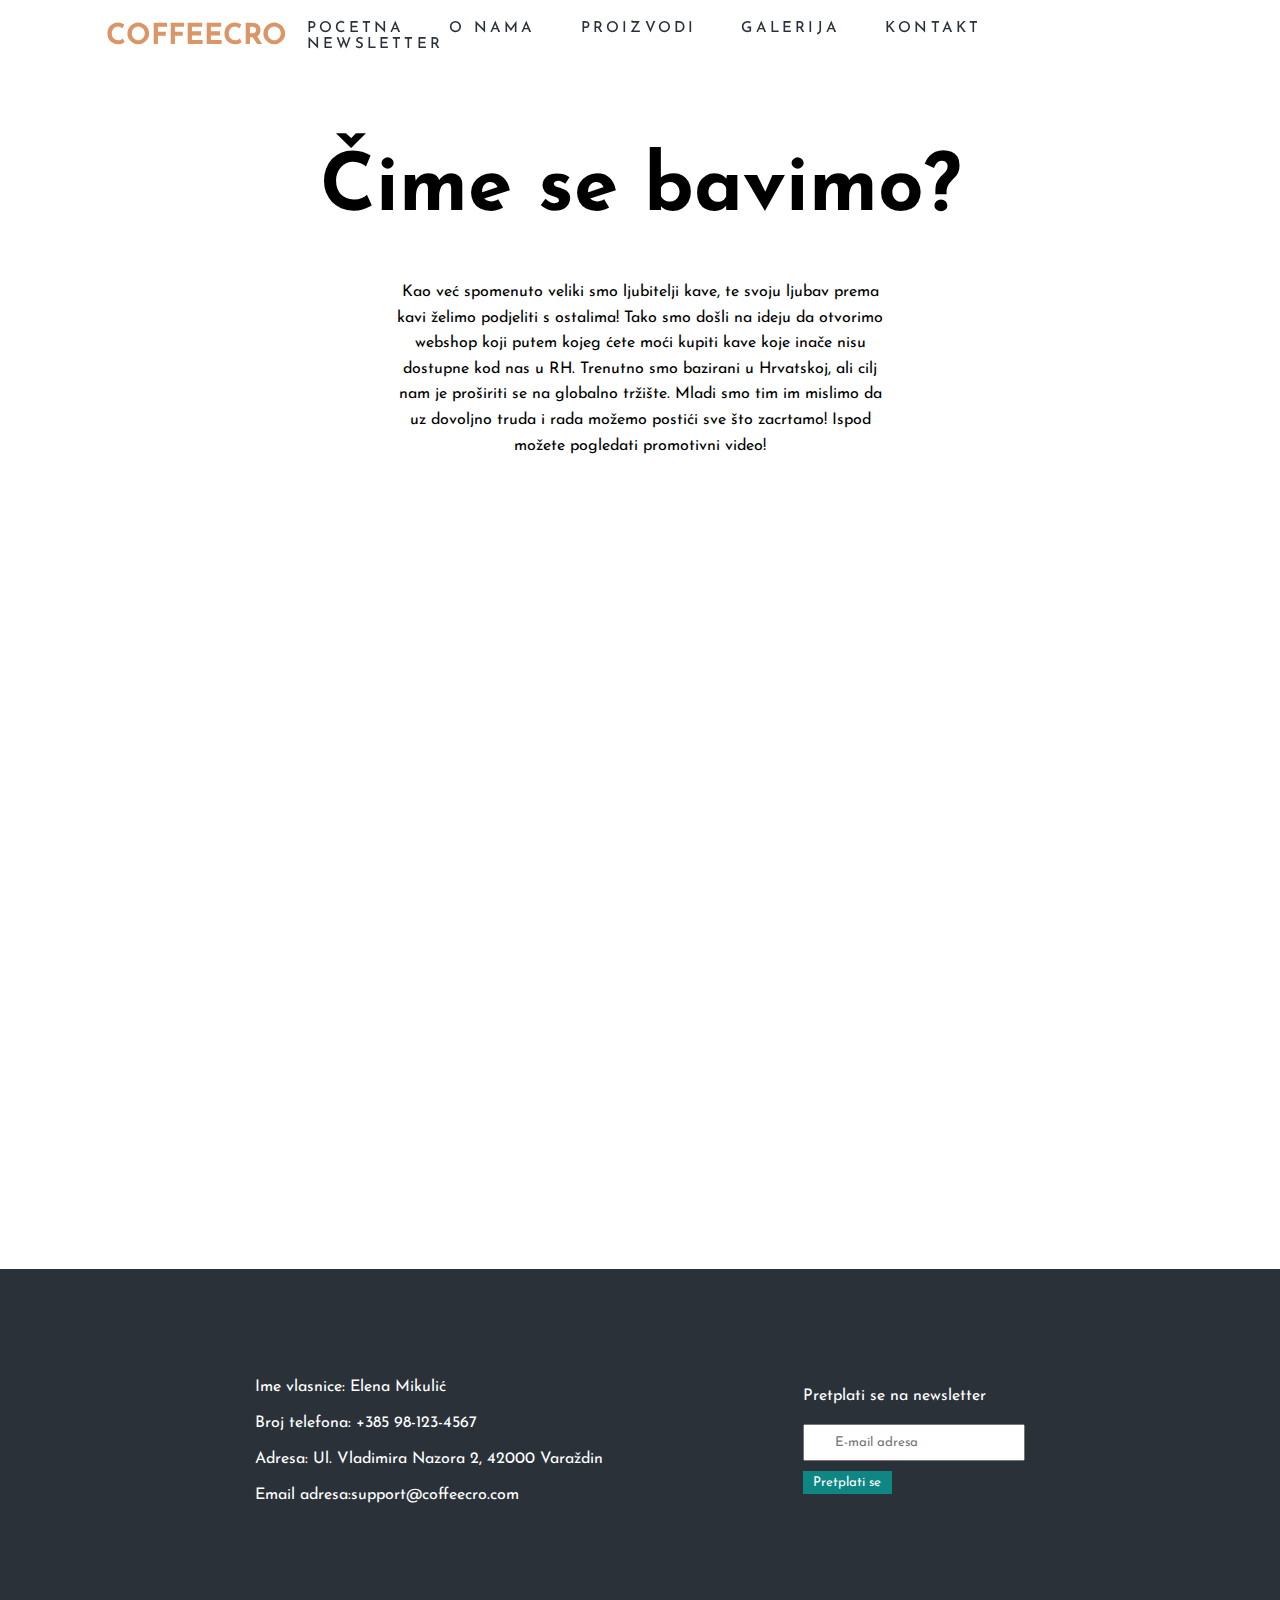
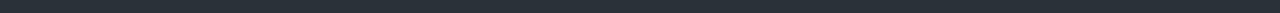
==== onama.html @ e12a530b "init" ====
<!DOCTYPE html>
<html lang="en">
  <head>
    <meta charset="UTF-8" />
    <meta http-equiv="X-UA-Compatible" content="IE=edge" />
    <meta name="viewport" content="width=device-width, initial-scale=1.0" />
    <link rel="stylesheet" href="onama.css" />
    <link
      rel="stylesheet"
      href="https://pro.fontawesome.com/releases/v5.10.0/css/all.css"
      integrity="sha384-AYmEC3Yw5cVb3ZcuHtOA93w35dYTsvhLPVnYs9eStHfGJvOvKxVfELGroGkvsg+p"
      crossorigin="anonymous"
    />

    <link rel="preconnect" href="https://fonts.gstatic.com" />
    <link
      href="https://fonts.googleapis.com/css2?family=Josefin+Sans:wght@300;400;600&display=swap"
      rel="stylesheet"
    />
    <title>Document</title>
  </head>
  <body>
    <section id="header">
      <div class="header container">
        <div class="nav-bar">
          <div class="brand">
            <h1>
              <span class="vidljivo"
                ><img
                  class="slikavidljivo"
                  src="slike/logo.png"
                  alt="logo"
                  width="150px"
                  height="70px"
                /><span class="title">Coffee</span>CRO</span
              >
            </h1>
          </div>
          <div class="nav-list">
            <div class="hamburger"><div class="bar"></div></div>
            <ul>
              <li>
                <a class="slova" href="index.html#hero">Početna</a>
              </li>
              <li>
                <a class="slova" href="index.html#onama">O nama</a>
              </li>
              <li>
                <a class="slova" href="index.html#proizvodi">Proizvodi</a>
              </li>
              <li>
                <a class="slova" href="galerija.html">Galerija</a>
              </li>
              <li>
                <a class="slova" href="index.html#kontakt">Kontakt</a>
              </li>
              <li>
                <a class="slova" href="index.html#newsletter">Newsletter</a>
              </li>
            </ul>
          </div>
        </div>
      </div>
    </section>
    <script src="nav.js"></script>
    <section class="viseo">
      <h1>Čime se bavimo?</h1>
      <p class="tekstonama">
        Kao već spomenuto veliki smo ljubitelji kave, te svoju ljubav prema kavi
        želimo podjeliti s ostalima! Tako smo došli na ideju da otvorimo webshop
        koji putem kojeg ćete moći kupiti kave koje inače nisu dostupne kod nas
        u RH. Trenutno smo bazirani u Hrvatskoj, ali cilj nam je proširiti se na
        globalno tržište. Mladi smo tim im mislimo da uz dovoljno truda i rada
        možemo postići sve što zacrtamo! Ispod možete pogledati promotivni
        video!
      </p>
    </section>

    <div class="iframe-container">
      <iframe
        width="560"
        height="315"
        src="https://www.youtube.com/embed/bTqHT5UxlTE"
        frameborder="0"
        allow="accelerometer; autoplay; clipboard-write; encrypted-media; gyroscope; picture-in-picture"
        allowfullscreen
      ></iframe>
    </div>
    <footer>
      <div class="col1">
        <p>Ime vlasnice: Elena Mikulić</p>
        <p>Broj telefona: +385 98-123-4567</p>
        <p>Adresa: Ul. Vladimira Nazora 2, 42000 Varaždin</p>
        <p>Email adresa:support@coffeecro.com</p>
      </div>
      <div class="col2">
        <label for="">Pretplati se na newsletter</label>
        <input type="text" placeholder="E-mail adresa" />
        <button class="pretplati">Pretplati se</button>
      </div>
    </footer>
  </body>
</html>
---- onama.css ----
* {
  margin: 0;
  padding: 0;
  box-sizing: border-box;
  font-family: "Josefin Sans", sans-serif;
}

/*NAVIGACIJA*/
section {
  position: relative;
}
.brand h1 {
  font-size: 1.8rem;
  text-transform: uppercase;
  color: white;
  text-decoration: none;
  margin: 0;
}
#header .nav-list ul li .zastava {
  padding: 0 10px;
}

.brand h1 span {
  color: #da9666;
}
.container {
  min-height: 100vh;
  width: 100%;
  display: flex;
  align-items: center;
  justify-content: center;
}
#header {
  position: fixed;
  z-index: 1000;
  left: 0;
  top: 0;
  width: 100vw;
  height: auto;
}
#header .header {
  min-height: 8vh;
  transition: 0.3s ease background-color;
}
#header .nav-bar {
  display: flex;
  align-items: center;
  justify-content: space-between;
  width: 85%;
  margin: auto;
  height: 100%;
  padding: 0 10px;
}
#header .nav-list ul {
  list-style: none;
  position: absolute;
  background-color: #da9666;
  width: 100vw;
  height: 100vh;
  left: 100%;
  top: 0;
  display: flex;
  flex-direction: column;
  justify-content: center;
  align-items: center;
  z-index: 1;
  overflow-x: hidden;
  transition: 0.5s ease left;
}
#header .nav-list ul.active {
  left: 0%;
}
#header .nav-list ul a {
  font-size: 2rem;
  font-weight: 500;
  letter-spacing: 0.2rem;
  text-align: center;
  justify-content: center;
  text-decoration: none;
  color: white;
  text-transform: uppercase;
  padding: 0 20px;
  display: block;
}
#header .nav-list ul a::after {
  content: attr(data-after);
  position: absolute;
  top: 50%;
  left: 50%;
  transform: translate(-50%, -50%) scale(0);
  color: rgba(255, 255, 255, 0.8);
  font-size: 8rem;
  letter-spacing: 50px;
  z-index: -1;
  transition: 0.3s ease letter-spacing;
}
#header .nav-list ul li:hover a::after {
  transform: translate(-50%, -50%) scale(1);
  letter-spacing: initial;
}
#header .nav-list ul li:hover a {
  color: #0e8684;
}
#header .hamburger {
  height: 60px;
  width: 60px;
  display: inline-block;
  border: 3px solid #2a3139;
  border-radius: 50%;
  position: relative;
  display: flex;
  align-items: center;
  justify-content: center;
  z-index: 100;
  cursor: pointer;
  transform: scale(0.8);
  margin-right: 20px;
}
#header .hamburger:after {
  position: absolute;
  content: "";
  height: 100%;
  width: 100%;
  border-radius: 50%;
  border: 3px solid #2a3139;
  animation: hamburger_puls 1s ease infinite;
}
#header .hamburger .bar {
  height: 2px;
  width: 30px;
  position: relative;
  background-color: #2a3139;
  z-index: -1;
}
#header .hamburger .bar::after,
#header .hamburger .bar::before {
  content: "";
  position: absolute;
  height: 100%;
  width: 100%;
  left: 0;
  background-color: #2a3139;
  transition: 0.3s ease;
  transition-property: top, bottom;
}
#header .hamburger .bar::after {
  top: 8px;
}
#header .hamburger .bar::before {
  bottom: 8px;
}
#header .hamburger.active .bar::before {
  bottom: 0;
}
#header .hamburger.active .bar::after {
  top: 0;
}
@keyframes hamburger_puls {
  0% {
    opacity: 1;
    transform: scale(1);
  }
  100% {
    opacity: 0;
    transform: scale(1.4);
  }
}
@keyframes text_reveal_box {
  50% {
    width: 100%;
    left: 0;
  }
  100% {
    width: 0;
    left: 100%;
  }
}
@keyframes text_reveal {
  100% {
    color: white;
  }
}
@keyframes text_reveal_name {
  100% {
    color: crimson;
    font-weight: 500;
  }
}
@media only screen and (min-width: 768px) {
  .cta {
    font-size: 2.5rem;
    padding: 20px 60px;
  }
  h1.section-title {
    font-size: 5rem;
  }
}
@media only screen and (min-width: 1200px) {
  /* header */
  .vidljivo {
    visibility: visible;
  }
  .slikavidljivo {
    display: none;
  }
  #header .hamburger {
    display: none;
  }
  #header .nav-list ul {
    position: initial;
    display: block;
    height: auto;
    width: fit-content;
    background-color: transparent;
  }
  #header .nav-list ul li {
    display: inline-block;
  }
  #header .nav-list ul li a {
    font-size: 15px;
    color: #2a3139;
  }
  #header .nav-list ul a:after {
    display: none;
  }
}
.viseo {
  position: relative;
  display: flex;
  justify-content: center;
  align-items: center;
  flex-direction: column;
}
h1 {
  text-align: center;
  margin-top: 150px;
  font-size: 5rem;
}
.tekstonama {
  margin-top: 50px;
  max-width: 50ch;
  text-align: center;
  line-height: 1.6rem;
  margin-bottom: 40px;
}

.iframe-container {
  position: relative;
  margin: auto;
  width: 90%;
  padding-bottom: 56.25%;
}
.iframe-container iframe {
  position: absolute;
  top: 0;
  left: 0;
  width: 100%;
  height: 100%;
}
@media screen and (max-width: 1200px) {
  .vidljivo {
    visibility: hidden;
  }
  .slikavidljivo {
    visibility: visible;
  }
}
.emptyspace {
  padding: 100px 0;
}
footer {
  margin-top: 50px;
  padding: 100px 0px;
  background-color: #2a3139;
  display: flex;
  justify-content: center;
  align-items: center;
}
.col1 {
  color: white;
  padding-right: 100px;
}
.col1 p {
  padding: 10px 0px;
}
.col2 {
  margin-left: 100px;
  display: flex;
  flex-direction: column;
}
label {
  padding-bottom: 20px;
  color: white;
}
input {
  padding: 10px 30px;
}
.pretplati {
  margin-top: 10px;
  width: 40%;
  padding: 5px 5px;
  color: white;
  background-color: #0e8684;
  border: none;
  outline: none;
}
.pretplati:hover {
  transition: 0.3s ease-in-out;
  transform: scale(1.05);
  cursor: pointer;
  filter: brightness(120%);
  color: #2a3139;
}
@media screen and (max-width: 600px) {
  footer {
    flex-direction: column;
  }
  .col1,
  .col2 {
    font-size: 0.8rem;
    padding: 0;
    margin: 0;
    display: flex;
    flex-direction: column;
    justify-content: center;
    align-items: center;
  }
  .col2 {
    margin-top: 40px;
  }
  h1 {
    font-size: 3rem;
  }
  .tekstonama {
    padding: 0px 20px;
  }
}
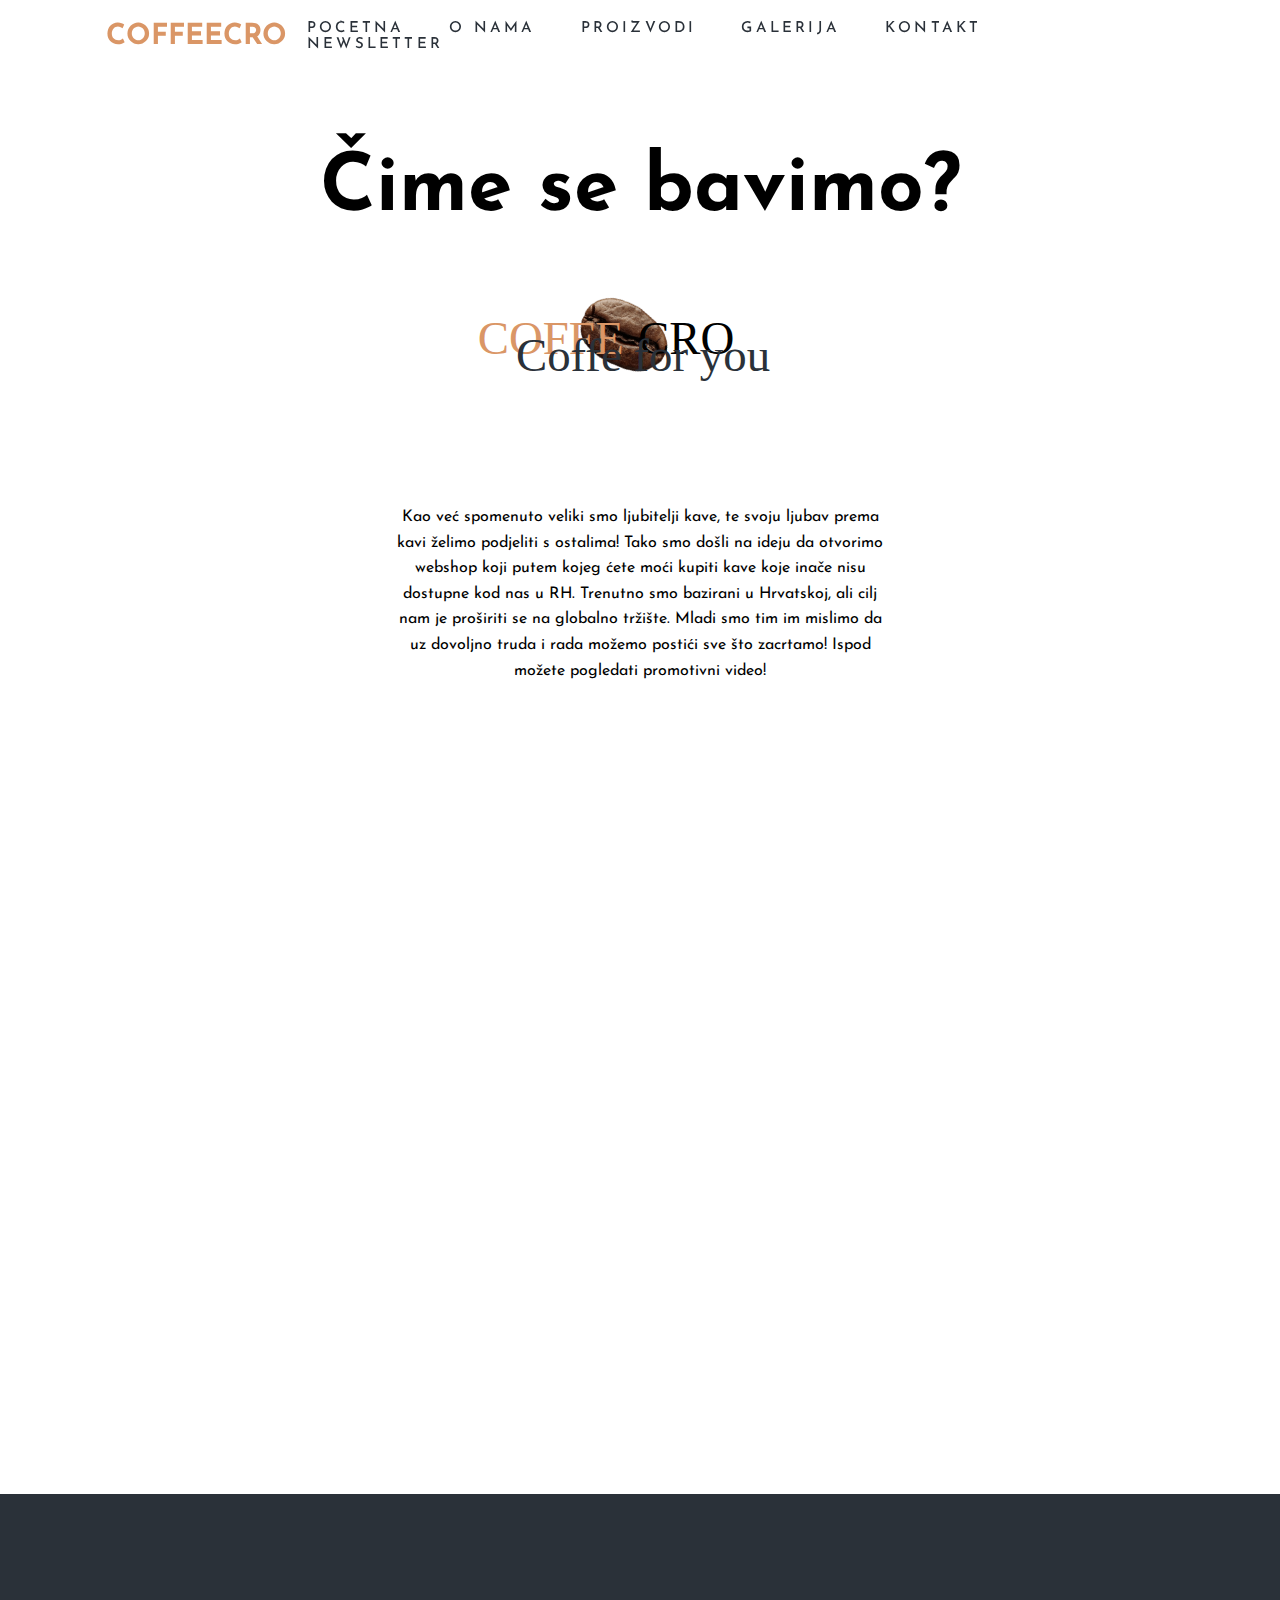
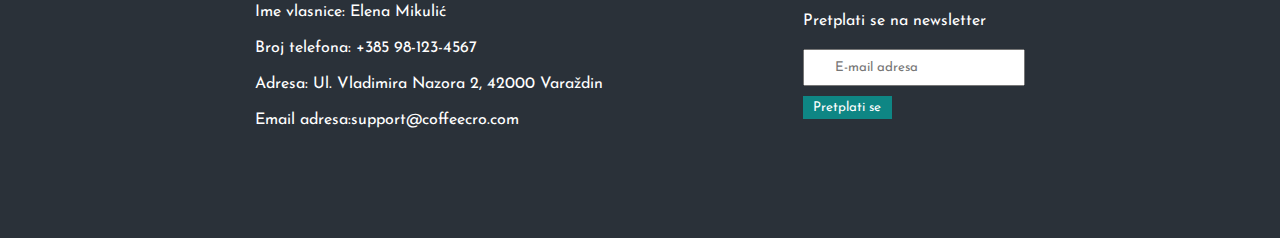
==== commit b210dd84: "init" ====
--- a/onama.html
+++ b/onama.html
@@ -65,6 +65,13 @@
     <script src="nav.js"></script>
     <section class="viseo">
       <h1>Čime se bavimo?</h1>
+      <img
+        class="svglogo"
+        src="slike/logosvg.svg"
+        alt="logosvg"
+        width="450px"
+        height="225px"
+      />
       <p class="tekstonama">
         Kao već spomenuto veliki smo ljubitelji kave, te svoju ljubav prema kavi
         želimo podjeliti s ostalima! Tako smo došli na ideju da otvorimo webshop
--- a/onama.css
+++ b/onama.css
@@ -256,6 +256,9 @@
   left: 0;
   width: 100%;
   height: 100%;
+}
+.svglogo {
+  margin-left: 50px;
 }
 @media screen and (max-width: 1200px) {
   .vidljivo {
